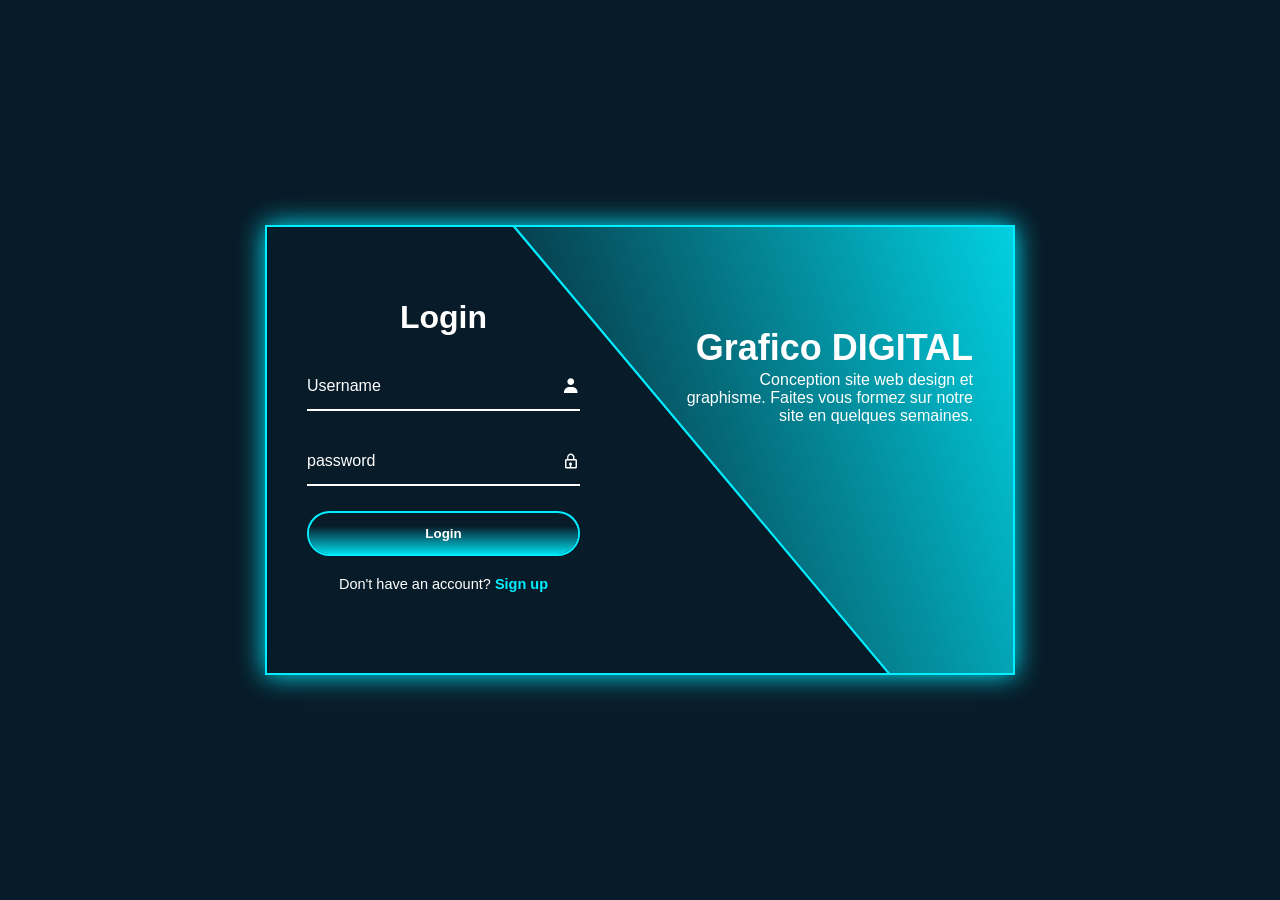
==== Connexion/index.html @ f648cdac "Grafico web Site web officiel de Grafico Digital" ====
<!DOCTYPE html>
<html lang="en">
<head>
    <meta charset="UTF-8">
    <meta name="viewport" content="width=device-width, initial-scale=1.0">
    <title>Connexion</title>
    <link rel="stylesheet" href="css/styles.css">
    <link href='https://unpkg.com/boxicons@2.1.4/css/boxicons.min.css' rel="stylesheet">
</head>
<body>

    <div class="wrapper">
        <span class="bg-animate"></span>
        <span class="bg-animate2"></span>

        <div class="form-box login">
            <h2 class="animation">Login</h2>
            <form action="#">
                <div class="input-box animation">
                    <input type="text" required>
                    <label>Username</label>
                    <i class="bx bxs-user"></i>
                </div>
                <div class="input-box animation">
                    <input type="password" required>
                    <label>password</label>
                    <i class="bx bx-lock"></i>
                </div>
                <button type="submit" class="btn animation">Login</button>
                <div class="logreg-link animation">
                    <p>Don't have an account? <a href="./inscription/index.html" class="register-link">Sign up</a></p>
                </div>
            </form>
        </div>
        
        <div class="info-text login">
            <h2>Grafico DIGITAL</h2>
            <P>Conception site web design et graphisme. Faites vous formez sur notre site en quelques semaines.</P>
        </div>
    </div>
</body>
</html>
---- Connexion/css/styles.css ----
@import url('https://fonts.googpleapis.com/css2?family=Noto+sans+JP:wght@400;700&display=swap');
* {
    margin: 0;
    padding: 0;
    box-sizing: border-box;
    font-family: 'Arial', sans-serif ;
}

body {
    display: flex;
    justify-content: center;
    align-items: center;
    min-height: 100vh;
    background: #081b29;
}

.wrapper {
    position: relative;
    width: 750px;
    height: 450px;
    background: transparent;
    border: 2px solid #0ef;
    box-shadow: 0 0 25px #0ef;
    overflow: hidden;
}

.wrapper .form-box {
    position: absolute;
    top: 0;
    width: 50%;
    height: 100%;
    display: flex;
    flex-direction: column;
    justify-content: center;
}

.wrapper .form-box.login {
    left: 0;
    padding: 0 60px 0 40px;
}

.wrapper .form-box.login .animation {
    transform: translateY(0);
    transition: .5s ease;
}

.wrapper.active .form-box.login .animation {
    transform: translateY(-150);
}

.wrapper .form-box.register {
    right: 0;
    padding: 0 40px 0 60px;
    display: none;
}

.form-box h2 {
    font-size: 32px;
    color: #fff;
    text-align: center;
}

.form-box .input-box {
    position: relative;
    width: 100%;
    height: 50px;
    margin: 25px 0;
}

.input-box input {
    width: 100%;
    height: 100%;
    background: transparent;
    border: none;
    outline: none;
    border-bottom: 2px solid #fff;
    padding-right: 23px;
    font-size: 16px;
    color: #fff;
    font-weight: 500;
    transition: .5s;
}

.input-box input:focus,
.input-box input:valid {
    border-bottom-color: #0ef;
}

.input-box label {
    position: absolute;
    top: 50%;
    left: 0;
    transform: translateY(-50%);
    font-size: 16px;
    color: #fff;
    pointer-events: none;
    transition: .5s;
}

.input-box input:focus~label,
.input-box input:valid~label {
    top: -5px;
    color: #0ef;
}

.input-box i {
    position: absolute;
    top: 50%;
    right: 0;
    transform: translateY(-50%);
    font-size: 18px;
    color: #fff;
    transition: .5s;
}

.input-box input:focus~i,
.input-box input:valid~i {
    color: #0ef;
}

.btn {
    color: #fff;
    position: relative;
    width: 100%;
    height: 45px;
    background: transparent;
    border: 2px solid #0ef;
    outline: none;
    border-radius: 40px;
    cursor: pointer;
    font-weight: 600;
    z-index: 1;
    overflow: hidden;
}

.btn::before {
    content: '';
    position: absolute;
    top: 100;
    left: 0;
    width: 100%;
    height: 300%;
    background: linear-gradient(#081b29,#0ef,#0ef, #081b29, #0ef );
    z-index: -1;
    transition: .5s;
}

.btn:hover::before {
    top: 0;
}

.form-box .logreg-link {
    font-size: 14.5px;
    color: #fff;
    text-align: center;
    margin: 20px 0 10px;
}

.logreg-link p a {
    color: #0ef;
    text-decoration: none;
    font-weight: 600;
}
.logreg-link p a:hover {
    text-decoration: underline;
}


.wrapper .info-text {
    position: absolute;
    top: 0;
    width: 50%;
    height: 100%;
    display: flex;
    flex-direction: column;
    justify-content: center;
}

.wrapper .info-text.login {
    right: 0;
    text-align: right;
    padding: 0 40px 150px;
}

.wrapper .info-text.register {
    left: 0;
    text-align: left;
    padding: 0 40px 150px;
    display: none;
}

.info-text h2 {
    font-size: 36px;
    color: #fff;
    line-height: 1.3;
}

.info-text p {
    font-size: 16px;
    color: #fff;
}


.wrapper .bg-animate {
    position: absolute;
    top: -4px;
    right: 0;
    width: 850px;
    height: 600px;
    background: linear-gradient(45deg, #081b29, #0ef);
    border-bottom: 3px solid #0ef;
    transform: rotate(10deg) skewY(40deg);
    /*transform: rotate(0) skewY(0);*/
    transform-origin: bottom right;
}
.wrapper .bg-animate2 {
    position: absolute;
    top: 100%;
    left: 250px;
    width: 850px;
    height: 700px;
    background: #081b29;
    border-top: 3px solid #0ef;
    /*transform: rotate(-11deg) skewY(-41deg);*/
    transform: rotate(0) skewY(0);
    transform-origin: bottom left;
}
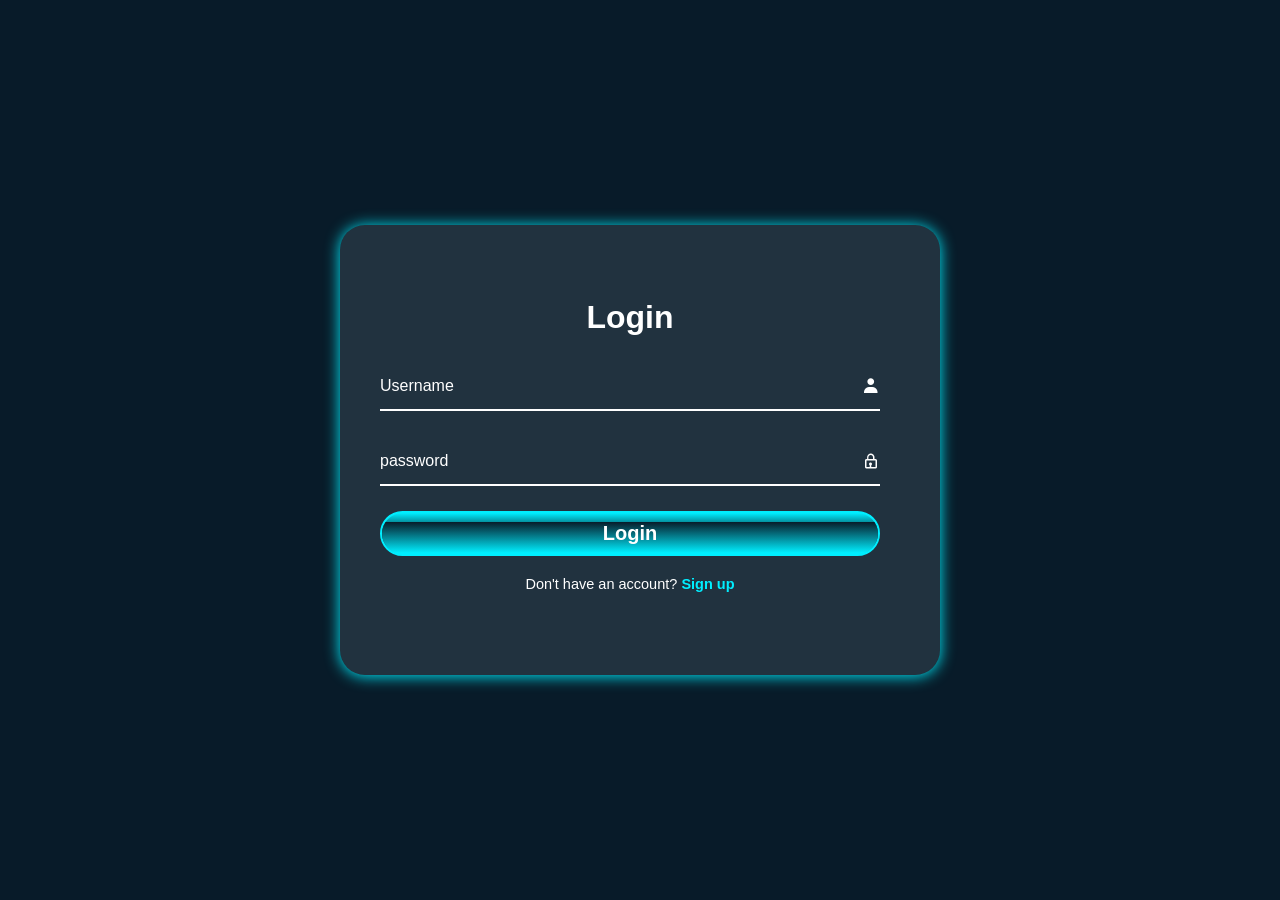
==== commit 6d0271cb: "update" ====
--- a/Connexion/index.html
+++ b/Connexion/index.html
@@ -10,8 +10,6 @@
 <body>
 
     <div class="wrapper">
-        <span class="bg-animate"></span>
-        <span class="bg-animate2"></span>
 
         <div class="form-box login">
             <h2 class="animation">Login</h2>
@@ -32,11 +30,6 @@
                 </div>
             </form>
         </div>
-        
-        <div class="info-text login">
-            <h2>Grafico DIGITAL</h2>
-            <P>Conception site web design et graphisme. Faites vous formez sur notre site en quelques semaines.</P>
-        </div>
     </div>
 </body>
 </html>
--- a/Connexion/css/styles.css
+++ b/Connexion/css/styles.css
@@ -16,18 +16,18 @@
 
 .wrapper {
     position: relative;
-    width: 750px;
+    width: 600px;
     height: 450px;
-    background: transparent;
-    border: 2px solid #0ef;
-    box-shadow: 0 0 25px #0ef;
-    overflow: hidden;
+    background: rgb(255, 255, 255, 0.1);
+    border: none;
+    box-shadow: 0 1px 15px #0ef;
+    border-radius: 25px;
 }
 
 .wrapper .form-box {
     position: absolute;
     top: 0;
-    width: 50%;
+    width: 100%;
     height: 100%;
     display: flex;
     flex-direction: column;
@@ -123,7 +123,8 @@
     position: relative;
     width: 100%;
     height: 45px;
-    background: transparent;
+    font-size: 20px;
+    background: linear-gradient(#0ef, #081b29, #0ef );
     border: 2px solid #0ef;
     outline: none;
     border-radius: 40px;
@@ -201,27 +202,3 @@
 }
 
 
-.wrapper .bg-animate {
-    position: absolute;
-    top: -4px;
-    right: 0;
-    width: 850px;
-    height: 600px;
-    background: linear-gradient(45deg, #081b29, #0ef);
-    border-bottom: 3px solid #0ef;
-    transform: rotate(10deg) skewY(40deg);
-    /*transform: rotate(0) skewY(0);*/
-    transform-origin: bottom right;
-}
-.wrapper .bg-animate2 {
-    position: absolute;
-    top: 100%;
-    left: 250px;
-    width: 850px;
-    height: 700px;
-    background: #081b29;
-    border-top: 3px solid #0ef;
-    /*transform: rotate(-11deg) skewY(-41deg);*/
-    transform: rotate(0) skewY(0);
-    transform-origin: bottom left;
-}
